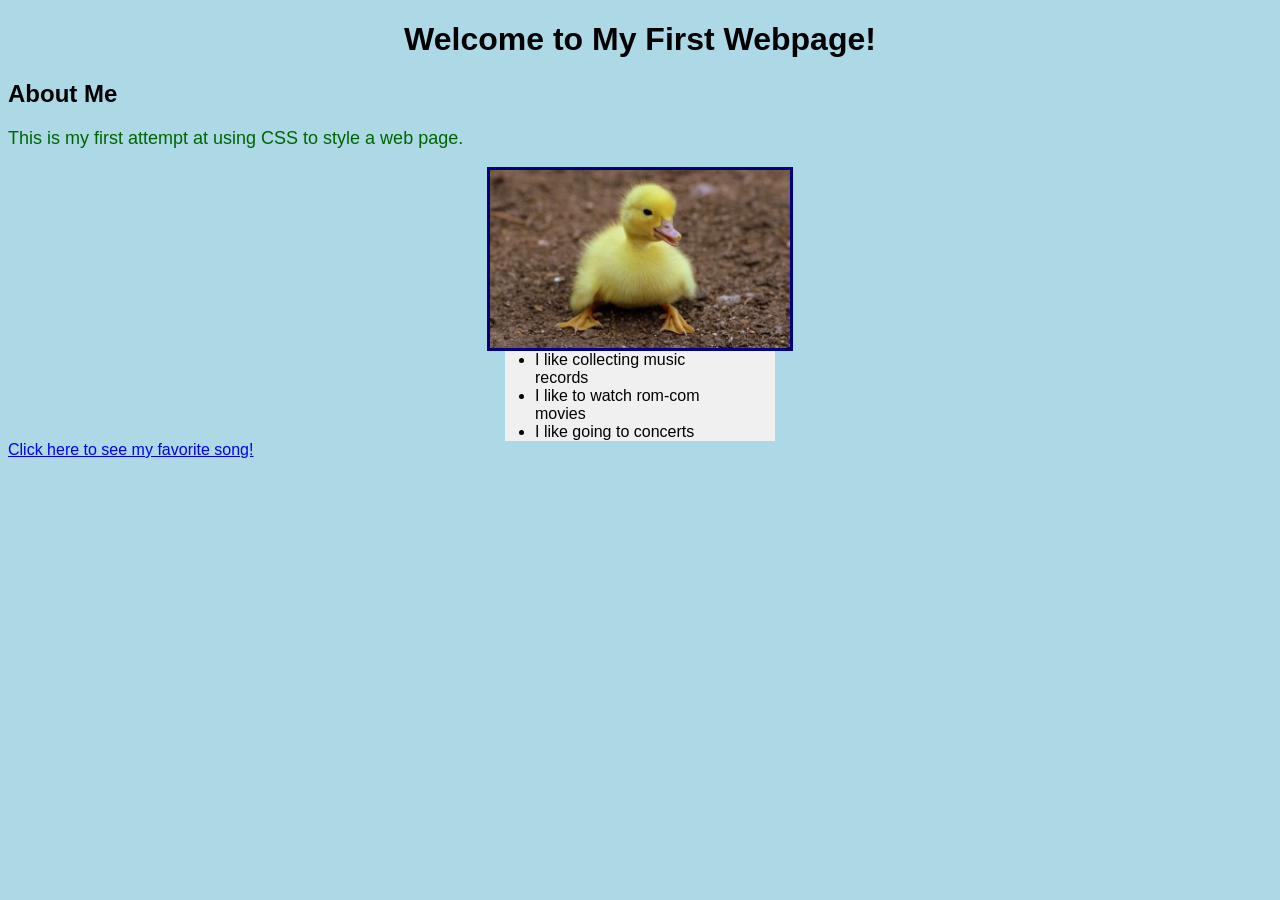
==== index.html @ 383e1385 "Add files via upload" ====
<!DOCTYPE html>
<!-- The attribute lang="en" in an HTML document tells browsers and
 screen readers that the content is in English, which helps with
 pronunciation, translation, and language-specific formatting.-->
<html lang="en">
  <head>
    <meta charset="UTF-8" />
    <meta name="viewport" content="width=device-width, initial-scale=1.0" />
    <title>About Me</title>
    <link rel="stylesheet" href="style.css" />
  </head>
  <body>
    <h1>Welcome to My First Webpage!</h1>
    <h2>About Me</h2>
    <p>This is my first attempt at using CSS to style a web page.</p>
    <img src="sample-image.jpg" alt="A picture I like" />
    <ul>
      <li> I like collecting music records</li>
      <li> I like to watch rom-com movies</li>
      <li> I like going to concerts</li>
    </ul>
    <a href="https://www.youtube.com/watch?v=B402rKl4bUg">Click here to see my favorite song!</a>
  </body>
</html>
---- style.css ----
body{
    background-color: lightblue;
    font-family: Arial, sans-serif;
}

h1 {
    text-align: center;
}

p {
    color: darkgreen;
    font-size: 18px;
}
   
img {
    max-width: 300px;
    display: block;
    margin: auto;
    border: 3px solid navy;
}

ul {
    background-color: #f0f0f0;
    padding-left: 30px;
    padding-right: 40px;
    width: 200px;
    margin: auto;
}
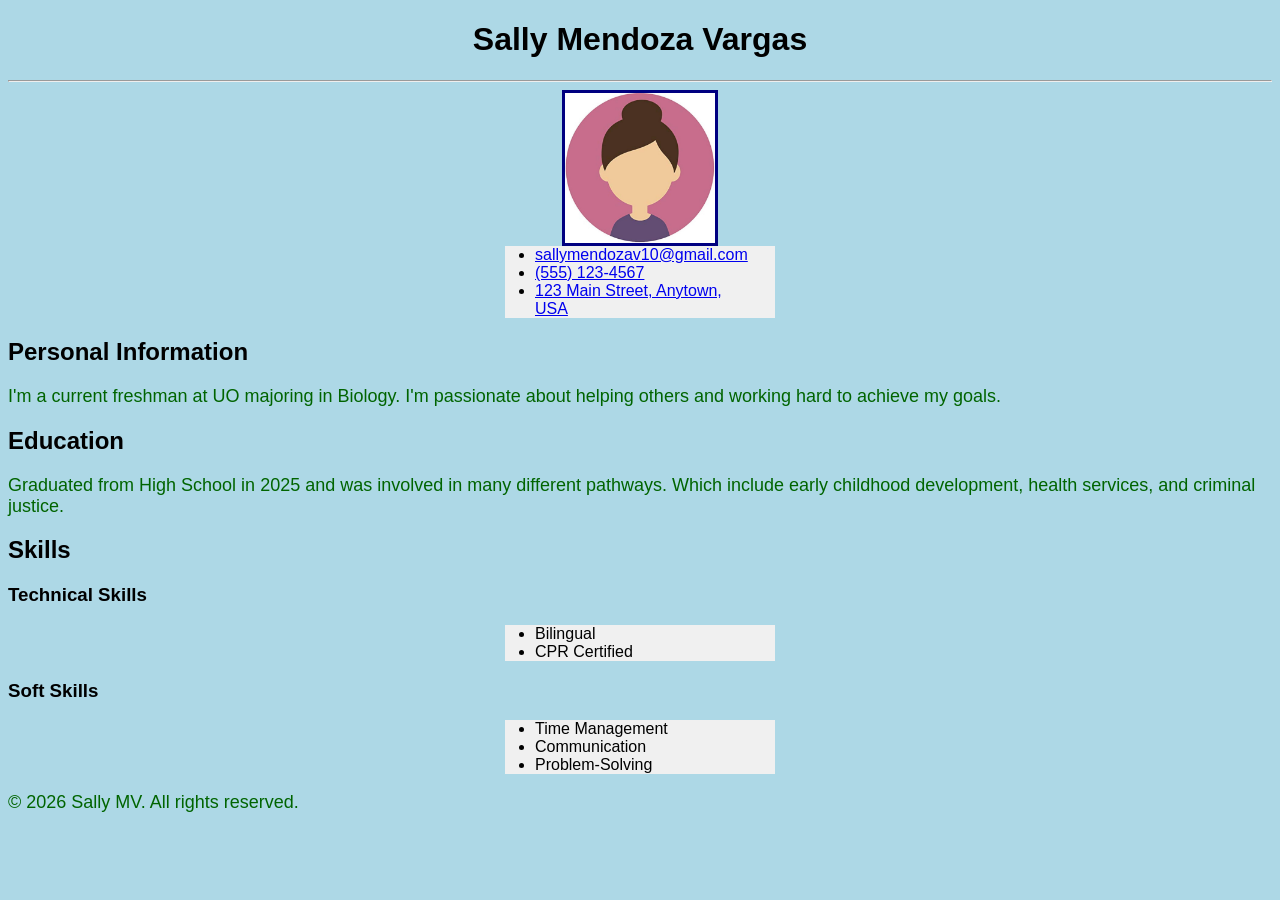
==== commit c8444b94: "About me" ====
--- a/index.html
+++ b/index.html
@@ -1,24 +1,50 @@
 <!DOCTYPE html>
-<!-- The attribute lang="en" in an HTML document tells browsers and
- screen readers that the content is in English, which helps with
- pronunciation, translation, and language-specific formatting.-->
 <html lang="en">
   <head>
     <meta charset="UTF-8" />
     <meta name="viewport" content="width=device-width, initial-scale=1.0" />
-    <title>About Me</title>
-    <link rel="stylesheet" href="style.css" />
+    <title>Sally Mendoza Vargas - About Me</title>
+    <link rel="stylesheet" href="style.css">
   </head>
   <body>
-    <h1>Welcome to My First Webpage!</h1>
-    <h2>About Me</h2>
-    <p>This is my first attempt at using CSS to style a web page.</p>
-    <img src="sample-image.jpg" alt="A picture I like" />
+    <header>
+      <h1>Sally Mendoza Vargas</h1>
+    </header>
+    <hr>
+    <img src="profile-picture.png" alt="Profile Picture" width="150" height="150" class="profile-picture">
     <ul>
-      <li> I like collecting music records</li>
-      <li> I like to watch rom-com movies</li>
-      <li> I like going to concerts</li>
+      <li><a href="mailto:sallymendozav10@gmail.com">sallymendozav10@gmail.com</a></li>
+      <li><a href="tel:555-123-4567">(555) 123-4567</a></li>
+      <li><a href="https://www.google.com/maps?q=123+Main+Street,+Anytown,+USA" target="_blank">123 Main Street, Anytown, USA</a></li>
     </ul>
-    <a href="https://www.youtube.com/watch?v=B402rKl4bUg">Click here to see my favorite song!</a>
+    
+    <section>
+      <h2>Personal Information</h2>
+      <p>I'm a current freshman at UO majoring in Biology. I'm passionate about helping others and working hard to achieve my goals.</p>
+    </section>
+
+    <section>
+      <h2>Education</h2>
+      <p>Graduated from High School in 2025 and was involved in many different pathways. Which include early childhood development, health services, and criminal justice.</p>
+    </section>
+
+    <section>
+      <h2>Skills</h2>
+      <h3>Technical Skills</h3>
+      <ul>
+        <li>Bilingual</li>
+        <li>CPR Certified</li>
+      </ul>
+      <h3>Soft Skills</h3>
+      <ul>
+        <li>Time Management</li>
+        <li>Communication</li>
+        <li>Problem-Solving</li>
+      </ul>
+    </section>
+
+    <footer>
+      <p>&copy; 2026 Sally MV. All rights reserved.</p>
+    </footer>
   </body>
 </html>
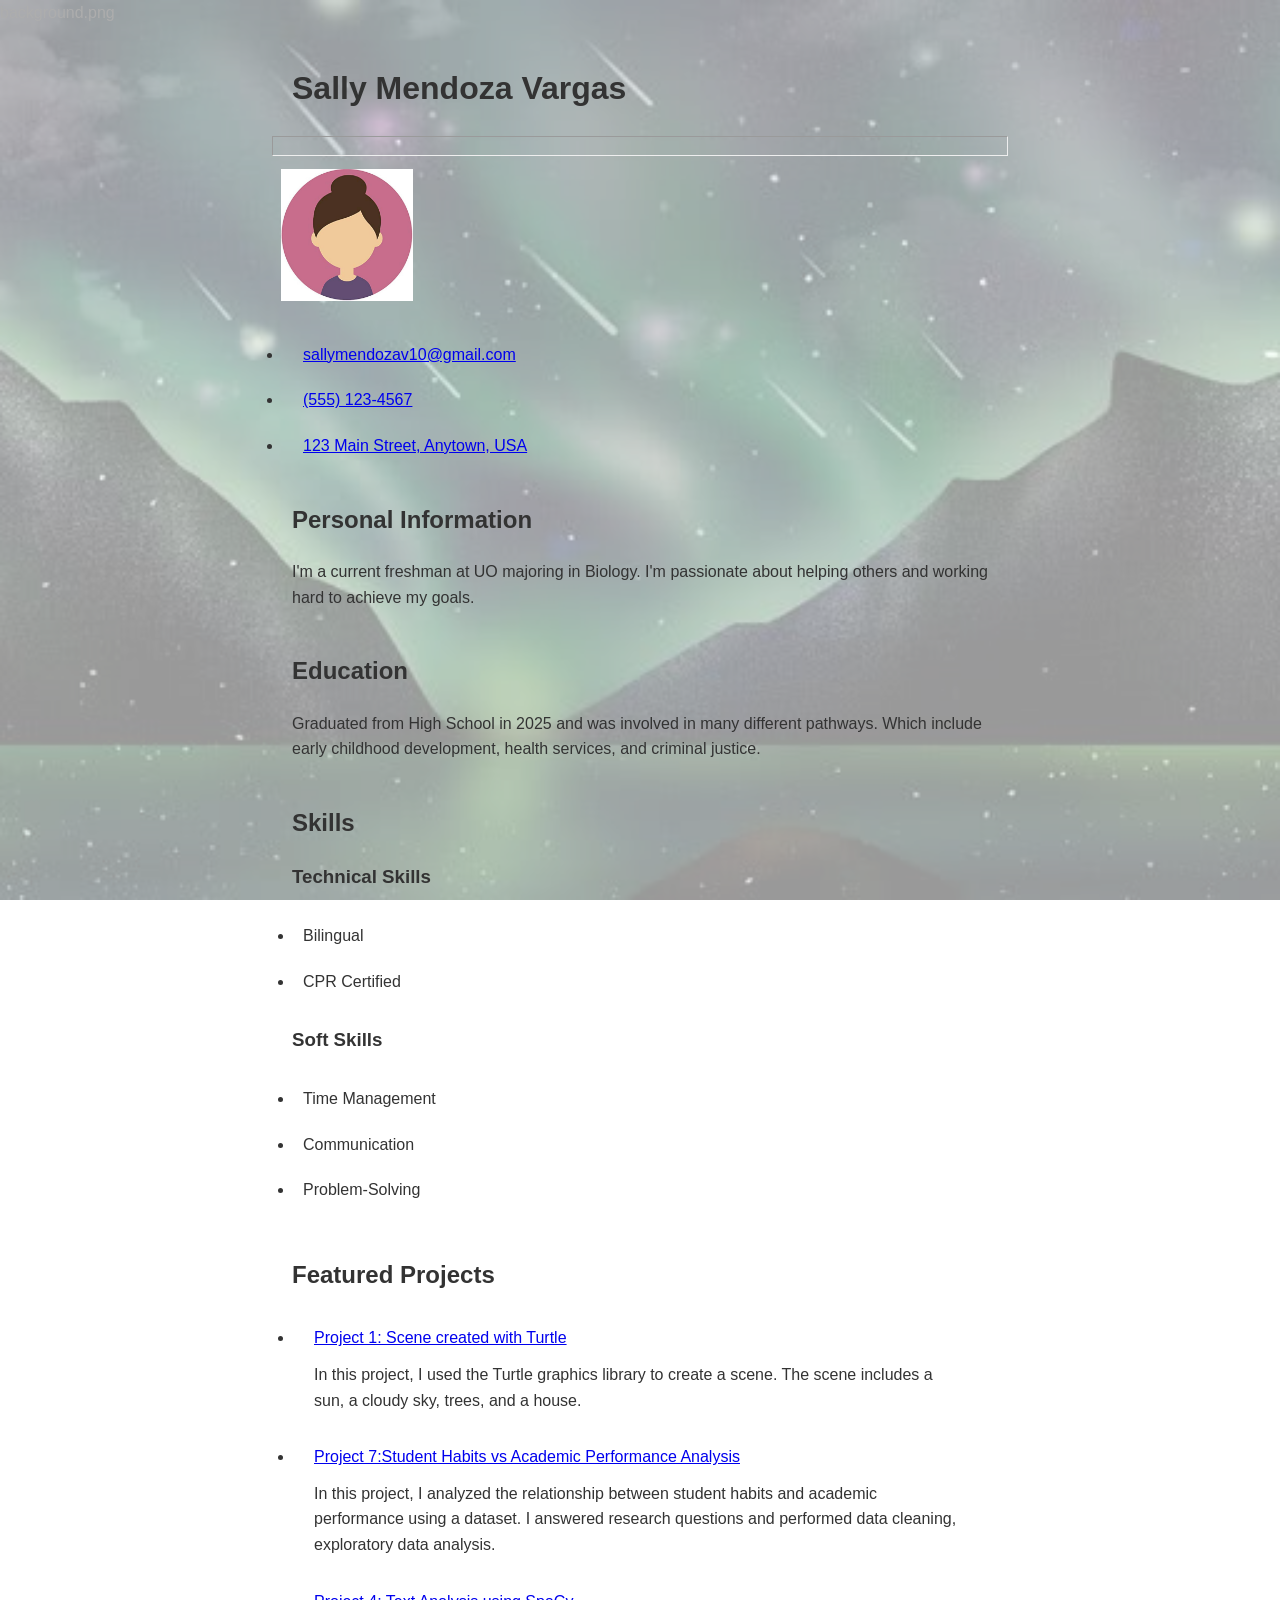
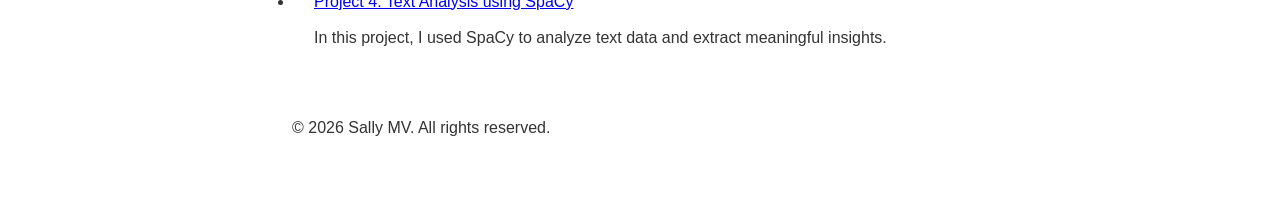
==== commit 0d616b3e: "Add files via upload" ====
--- a/index.html
+++ b/index.html
@@ -4,7 +4,7 @@
     <meta charset="UTF-8" />
     <meta name="viewport" content="width=device-width, initial-scale=1.0" />
     <title>Sally Mendoza Vargas - About Me</title>
-    <link rel="stylesheet" href="style.css">
+    <link rel="stylesheet" href="styles.css">
   </head>
   <body>
     <header>
@@ -43,6 +43,21 @@
       </ul>
     </section>
 
+  <section>
+      <h2>Featured Projects</h2>
+      <ul>
+        <li><a href="CS110project3.html" target="_blank">Project 1: Scene created with Turtle</a> 
+        <p>In this project, I used the Turtle graphics library to create a scene. The scene includes a sun, a cloudy sky, trees, and a house.</p>
+        </li> 
+        <li><a href="https://colab.research.google.com/drive/1xWqHw0aT1no-0dUCPy-RNAmfYbOH-t8G" target="_blank">Project 7:Student Habits vs Academic Performance Analysis</a>
+        <p>In this project, I analyzed the relationship between student habits and academic performance using a dataset. I answered research questions and performed data cleaning, exploratory data analysis.</p>
+        </li>
+        <li><a href="https://colab.research.google.com/drive/1MJkt_bRMl4U3PVWss08Fl4KPLrniOhLi" target="_blank">Project 4: Text Analysis using SpaCy </a>
+        <p>In this project, I used SpaCy to analyze text data and extract meaningful insights.</p>
+        </li>
+      </ul>
+  </section>
+
     <footer>
       <p>&copy; 2026 Sally MV. All rights reserved.</p>
     </footer>
--- a/styles.css
+++ b/styles.css
@@ -0,0 +1,34 @@
+/* Sally Mendoza Vargas */
+
+/* Global Styles */
+* {
+    margin: 2px;
+    padding: 9px;
+    box-sizing: border-box;
+}
+
+body {
+    font-family: 'Segoe UI', Tahoma, Geneva, Verdana, sans-serif;
+    line-height: 1.6;
+    color: #333;
+    max-width: 800px;
+    margin: 0 auto;
+    padding: 30px;
+    position: relative;
+}
+
+/* Background Image with Transparency */
+/* need position: fixed; and top: 0; left: 0; */
+body:before {
+    content: "background.png";
+    position: fixed;
+    top:0;
+    left:0;
+    width: 100%;
+    height: 100%;
+    background-image: url('background.png');
+    background-size: cover;
+    background-position: center;
+    opacity: 0.4;
+    z-index: -3;
+}
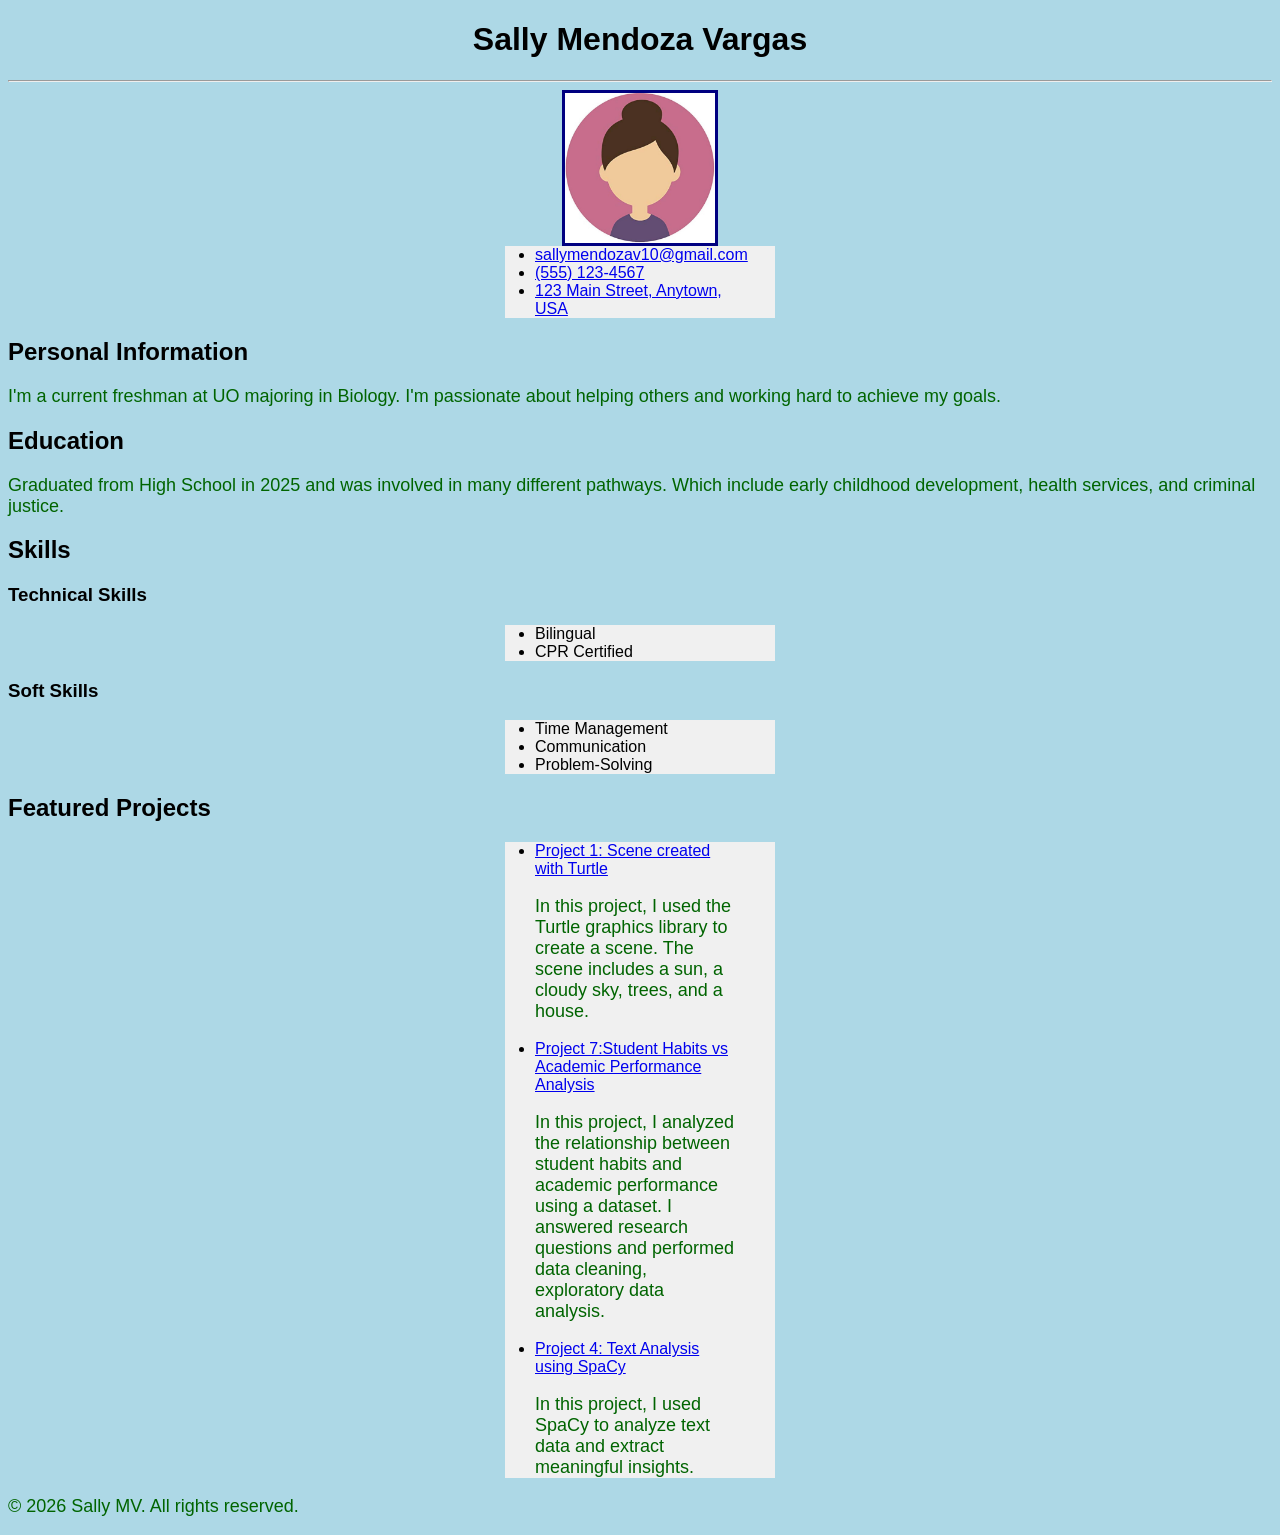
==== commit 2f6ade51: "Fix stylesheet link from styles.css to style.css" ====
--- a/index.html
+++ b/index.html
@@ -4,7 +4,7 @@
     <meta charset="UTF-8" />
     <meta name="viewport" content="width=device-width, initial-scale=1.0" />
     <title>Sally Mendoza Vargas - About Me</title>
-    <link rel="stylesheet" href="styles.css">
+    <link rel="stylesheet" href="style.css">
   </head>
   <body>
     <header>
@@ -62,4 +62,4 @@
       <p>&copy; 2026 Sally MV. All rights reserved.</p>
     </footer>
   </body>
-</html>+</html>
--- a/style.css
+++ b/style.css
@@ -0,0 +1,28 @@
+body{
+    background-color: lightblue;
+    font-family: Arial, sans-serif;
+}
+
+h1 {
+    text-align: center;
+}
+
+p {
+    color: darkgreen;
+    font-size: 18px;
+}
+   
+img {
+    max-width: 300px;
+    display: block;
+    margin: auto;
+    border: 3px solid navy;
+}
+
+ul {
+    background-color: #f0f0f0;
+    padding-left: 30px;
+    padding-right: 40px;
+    width: 200px;
+    margin: auto;
+}
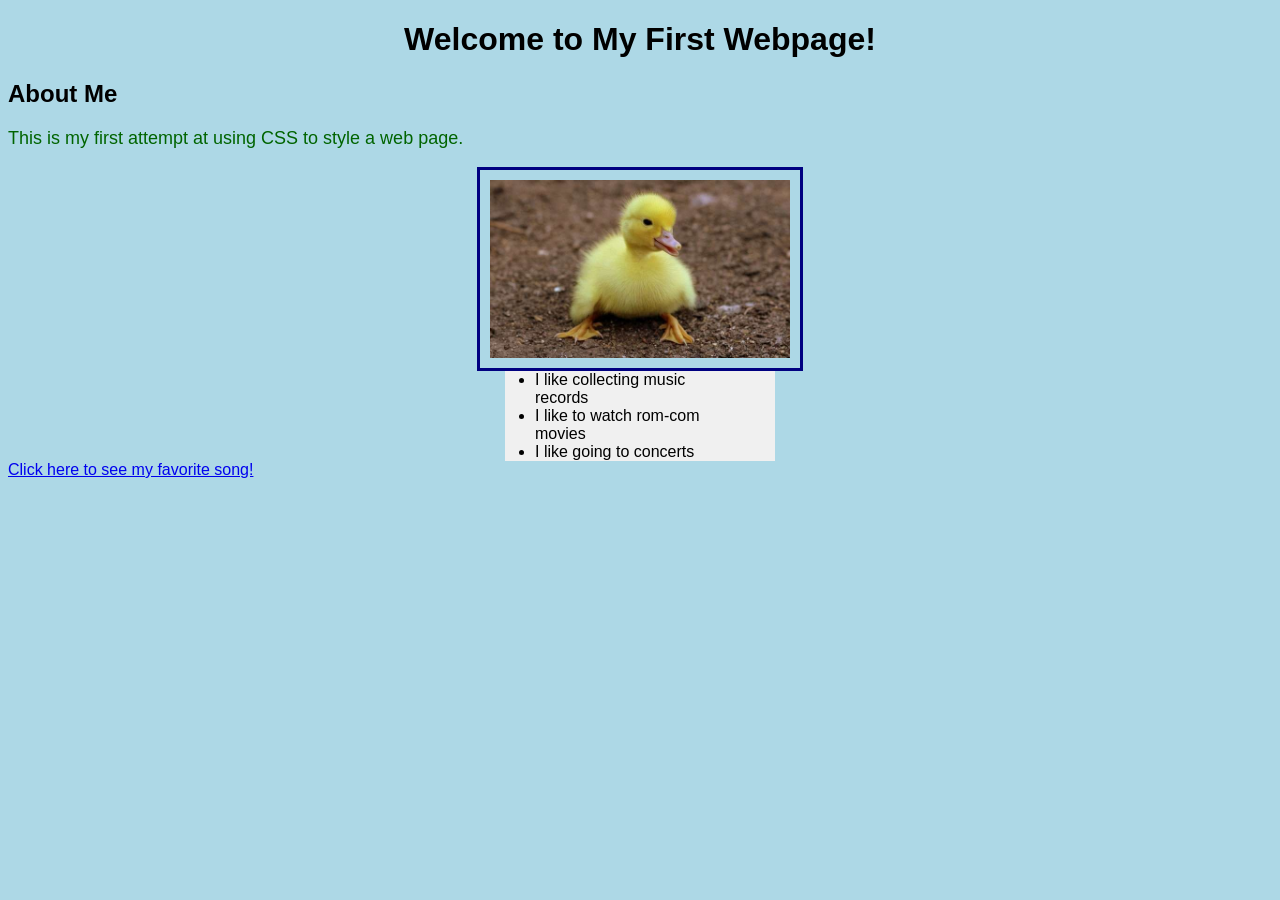
==== commit 9c1f39d7: "welcome webpage" ====
--- a/index.html
+++ b/index.html
@@ -1,65 +1,24 @@
 <!DOCTYPE html>
+<!-- The attribute lang="en" in an HTML document tells browsers and
+ screen readers that the content is in English, which helps with
+ pronunciation, translation, and language-specific formatting.-->
 <html lang="en">
   <head>
     <meta charset="UTF-8" />
     <meta name="viewport" content="width=device-width, initial-scale=1.0" />
-    <title>Sally Mendoza Vargas - About Me</title>
-    <link rel="stylesheet" href="style.css">
+    <title>About Me</title>
+    <link rel="stylesheet" href="style.css" />
   </head>
   <body>
-    <header>
-      <h1>Sally Mendoza Vargas</h1>
-    </header>
-    <hr>
-    <img src="profile-picture.png" alt="Profile Picture" width="150" height="150" class="profile-picture">
+    <h1>Welcome to My First Webpage!</h1>
+    <h2>About Me</h2>
+    <p>This is my first attempt at using CSS to style a web page.</p>
+    <img src="sample-image.jpg" alt="A picture I like" />
     <ul>
-      <li><a href="mailto:sallymendozav10@gmail.com">sallymendozav10@gmail.com</a></li>
-      <li><a href="tel:555-123-4567">(555) 123-4567</a></li>
-      <li><a href="https://www.google.com/maps?q=123+Main+Street,+Anytown,+USA" target="_blank">123 Main Street, Anytown, USA</a></li>
+      <li> I like collecting music records</li>
+      <li> I like to watch rom-com movies</li>
+      <li> I like going to concerts</li>
     </ul>
-    
-    <section>
-      <h2>Personal Information</h2>
-      <p>I'm a current freshman at UO majoring in Biology. I'm passionate about helping others and working hard to achieve my goals.</p>
-    </section>
-
-    <section>
-      <h2>Education</h2>
-      <p>Graduated from High School in 2025 and was involved in many different pathways. Which include early childhood development, health services, and criminal justice.</p>
-    </section>
-
-    <section>
-      <h2>Skills</h2>
-      <h3>Technical Skills</h3>
-      <ul>
-        <li>Bilingual</li>
-        <li>CPR Certified</li>
-      </ul>
-      <h3>Soft Skills</h3>
-      <ul>
-        <li>Time Management</li>
-        <li>Communication</li>
-        <li>Problem-Solving</li>
-      </ul>
-    </section>
-
-  <section>
-      <h2>Featured Projects</h2>
-      <ul>
-        <li><a href="CS110project3.html" target="_blank">Project 1: Scene created with Turtle</a> 
-        <p>In this project, I used the Turtle graphics library to create a scene. The scene includes a sun, a cloudy sky, trees, and a house.</p>
-        </li> 
-        <li><a href="https://colab.research.google.com/drive/1xWqHw0aT1no-0dUCPy-RNAmfYbOH-t8G" target="_blank">Project 7:Student Habits vs Academic Performance Analysis</a>
-        <p>In this project, I analyzed the relationship between student habits and academic performance using a dataset. I answered research questions and performed data cleaning, exploratory data analysis.</p>
-        </li>
-        <li><a href="https://colab.research.google.com/drive/1MJkt_bRMl4U3PVWss08Fl4KPLrniOhLi" target="_blank">Project 4: Text Analysis using SpaCy </a>
-        <p>In this project, I used SpaCy to analyze text data and extract meaningful insights.</p>
-        </li>
-      </ul>
-  </section>
-
-    <footer>
-      <p>&copy; 2026 Sally MV. All rights reserved.</p>
-    </footer>
+    <a href="https://www.youtube.com/watch?v=B402rKl4bUg">Click here to see my favorite song!</a>
   </body>
-</html>
+</html>
--- a/style.css
+++ b/style.css
@@ -14,6 +14,7 @@
    
 img {
     max-width: 300px;
+    padding: 10px;
     display: block;
     margin: auto;
     border: 3px solid navy;
